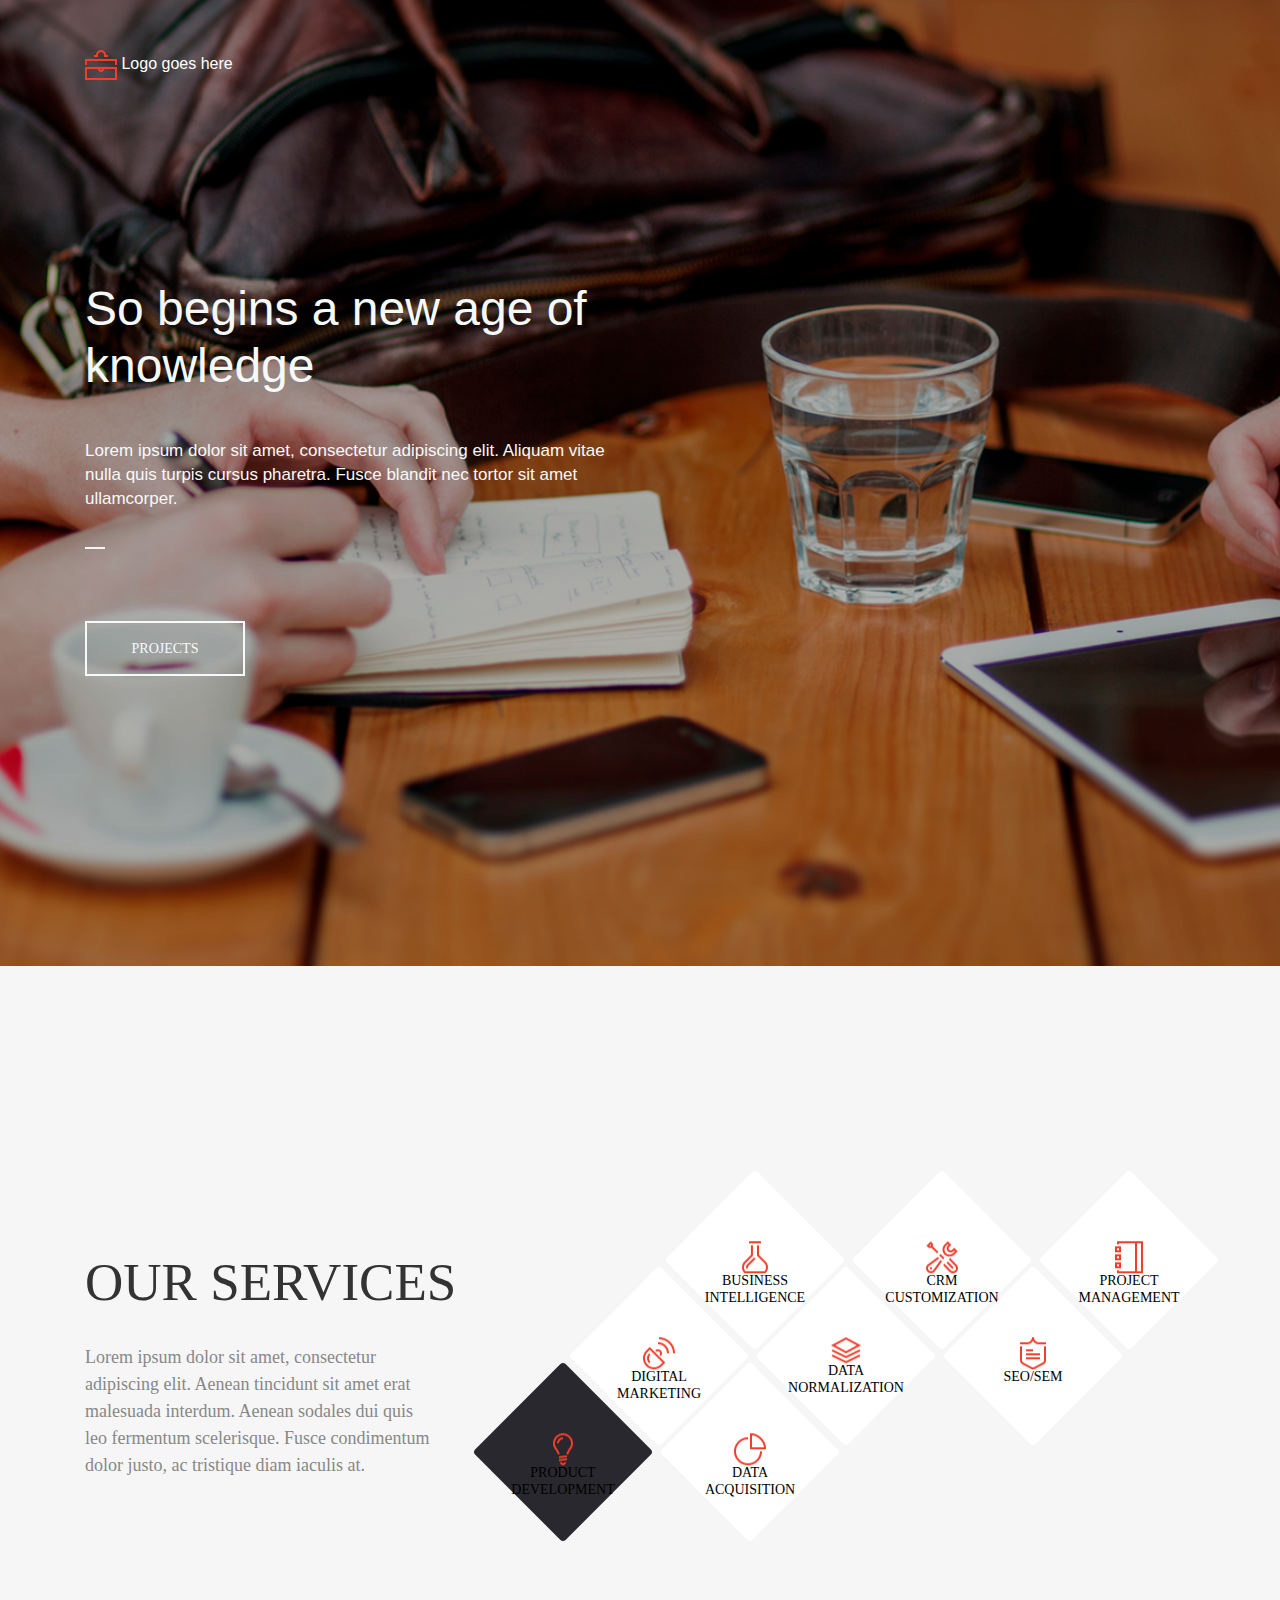
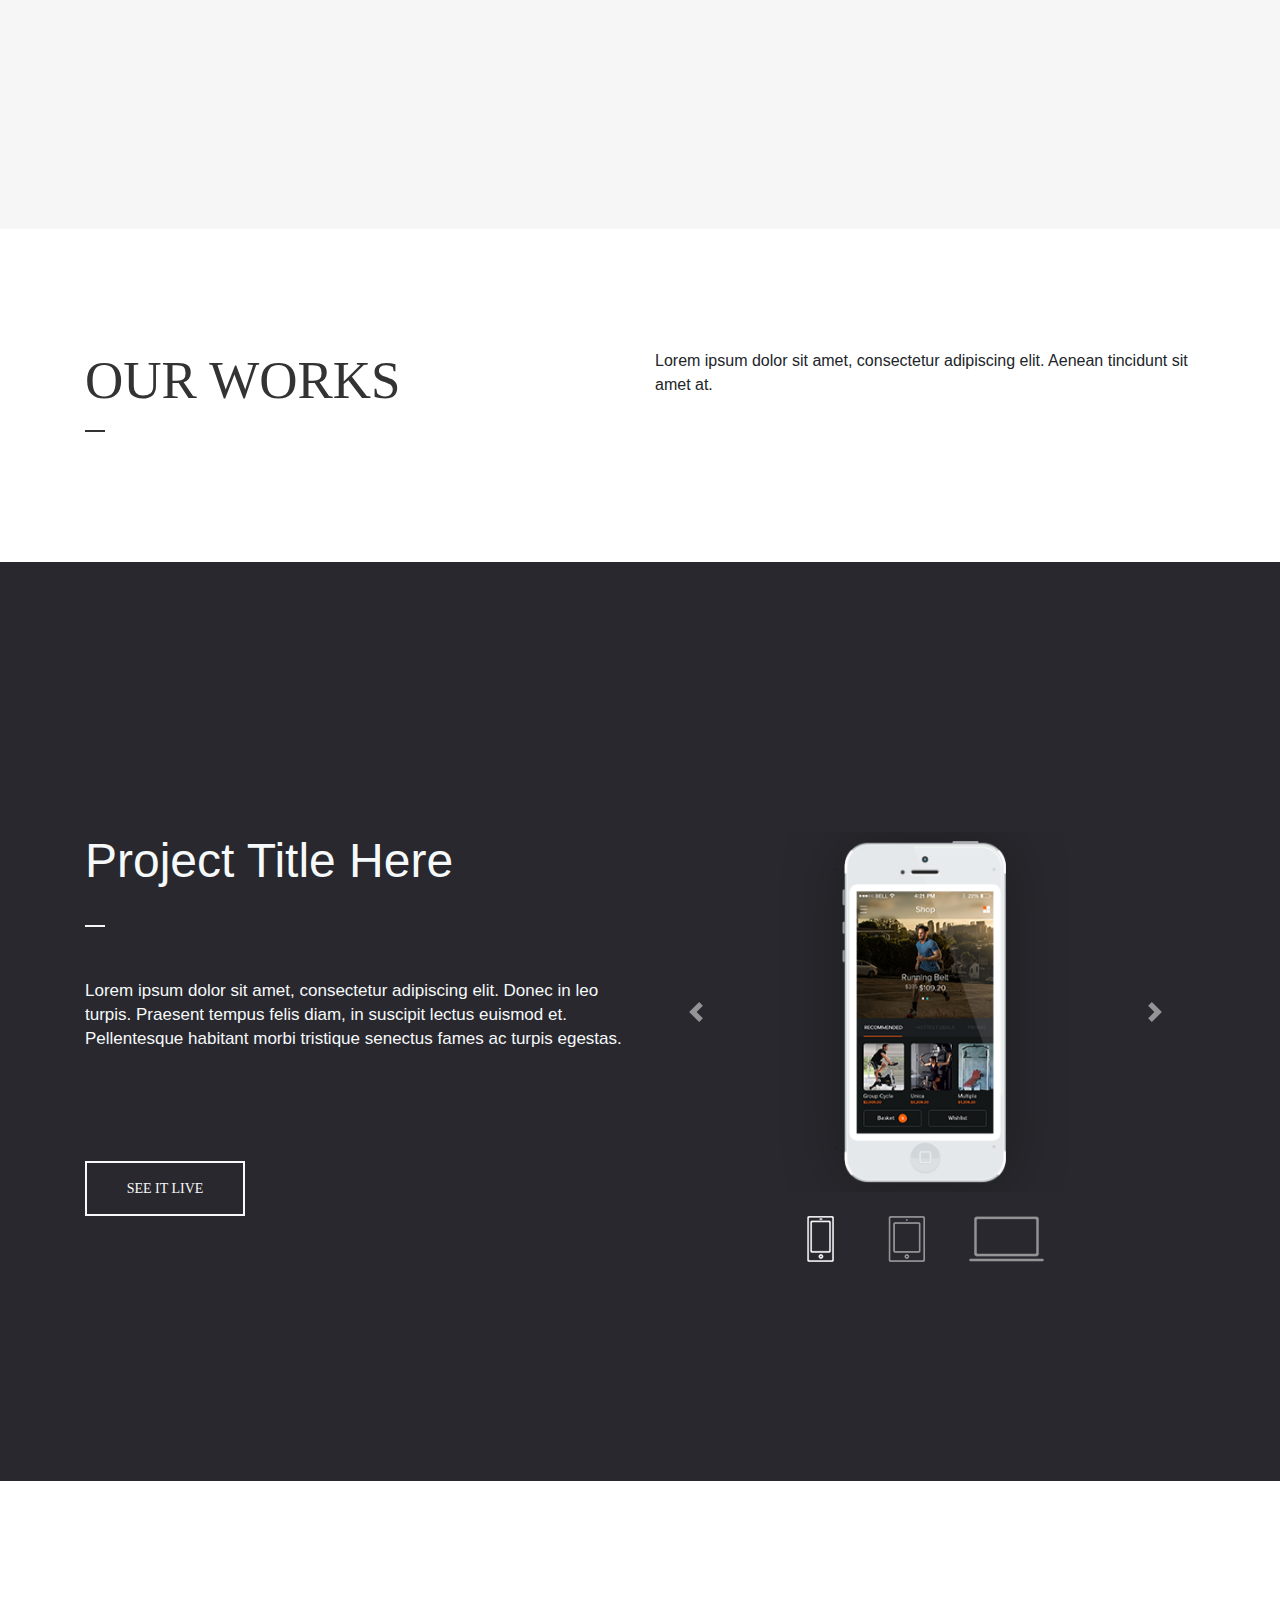
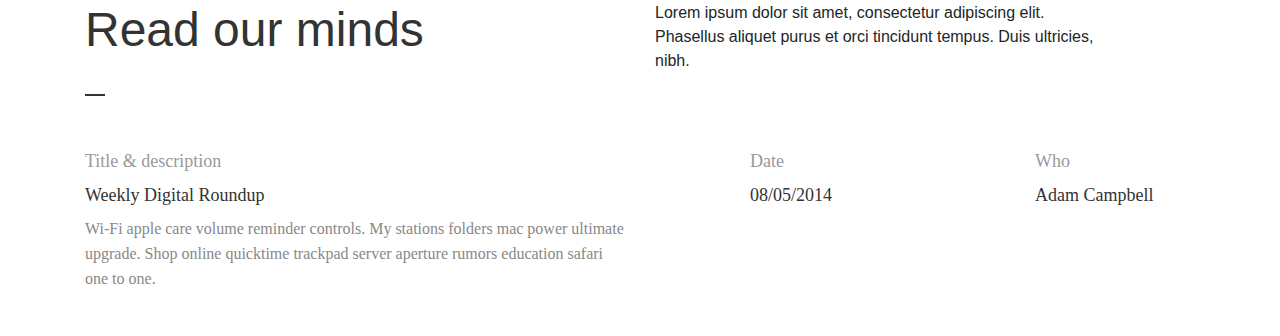
==== level3/index.html @ ec34eeac "Add files via upload" ====
<!DOCTYPE html>
<html lang="en">

<head>
    <meta charset="UTF-8">
    <meta name="viewport" content="width=device-width, initial-scale=1.0">
    <title>Document</title>
    <link rel="stylesheet" href="https://stackpath.bootstrapcdn.com/bootstrap/4.4.1/css/bootstrap.min.css" integrity="sha384-Vkoo8x4CGsO3+Hhxv8T/Q5PaXtkKtu6ug5TOeNV6gBiFeWPGFN9MuhOf23Q9Ifjh" crossorigin="anonymous">
    <link rel="stylesheet" href="./css/styles.css">
</head>

<body>
    <div class="main_container">
        <section class="top_section">
            <div class="container">
                <div class="row">
                    <div class="col-2">
                        <div class="logo">
                            <img src="./img/logo.png" alt="Logo">
                            <span>Logo goes here</span>
                        </div>
                    </div>
                </div>
                <div class="row">
                    <div class="col-6">
                        <div class="title_block">
                            <h2> So begins a new age of knowledge</h2>
                            <p>Lorem ipsum dolor sit amet, consectetur adipiscing elit. Aliquam vitae nulla quis turpis cursus pharetra. Fusce blandit nec tortor sit amet ullamcorper.</p>
                        </div>
                    </div>
                </div>
                <div class="row">
                    <div class="col-2">
                        <div>
                            <button type="button" class="btn btn-outline-light custom_btn">Projects</button>
                        </div>
                    </div>
                </div>
            </div>
        </section>
        <section class="services_section">
            <div class="container">
                <div class="row">
                    <div class="col-5">
                        <div class="title_block">
                            <h2>Our services</h2>
                        </div>
                    </div>
                </div>
                <div class="row">
                    <div class="col-4">
                        <div class="tab-content tab_text" id="v-pills-tabContent">
                            <div class="tab-pane fade show active" id="v-pills-development" role="tabpanel" aria-labelledby="v-pills-development-tab">
                                <p>
                                    Lorem ipsum dolor sit amet, consectetur adipiscing elit. Aenean tincidunt sit amet erat malesuada interdum. Aenean sodales dui quis leo fermentum scelerisque. Fusce condimentum dolor justo, ac tristique diam iaculis at.
                                </p>
                            </div>
                            <div class="tab-pane fade" id="v-pills-marketing" role="tabpanel" aria-labelledby="v-pills-marketing-tab">
                                <p>
                                    Lorem ipsum dolor sit amet, consectetur adipiscing elit. Aenean tincidunt sit amet erat malesuada interdum. Aenean sodales dui quis leo fermentum scelerisque. Fusce condimentum dolor justo, ac tristique diam iaculis at.
                                </p>
                            </div>
                            <div class="tab-pane fade" id="v-pills-bi" role="tabpanel" aria-labelledby="v-pills-bi-tab">
                                <p>
                                    Lorem ipsum dolor sit amet, consectetur adipiscing elit. Aenean tincidunt sit amet erat malesuada interdum. Aenean sodales dui quis leo fermentum scelerisque. Fusce condimentum dolor justo, ac tristique diam iaculis at.
                                </p>
                            </div>
                            <div class="tab-pane fade show" id="v-pills-acquisition" role="tabpanel" aria-labelledby="v-pills-acquisition-tab">
                                <p>
                                    Lorem ipsum dolor sit amet, consectetur adipiscing elit. Aenean tincidunt sit amet erat malesuada interdum. Aenean sodales dui quis leo fermentum scelerisque. Fusce condimentum dolor justo, ac tristique diam iaculis at.
                                </p>
                            </div>
                            <div class="tab-pane fade show" id="v-pills-normalization" role="tabpanel" aria-labelledby="v-pills-normalization-tab">
                                <p>
                                    Lorem ipsum dolor sit amet, consectetur adipiscing elit. Aenean tincidunt sit amet erat malesuada interdum. Aenean sodales dui quis leo fermentum scelerisque. Fusce condimentum dolor justo, ac tristique diam iaculis at.
                                </p>
                            </div>
                            <div class="tab-pane fade show" id="v-pills-crm" role="tabpanel" aria-labelledby="v-pills-crm-tab">
                                <p>
                                    Lorem ipsum dolor sit amet, consectetur adipiscing elit. Aenean tincidunt sit amet erat malesuada interdum. Aenean sodales dui quis leo fermentum scelerisque. Fusce condimentum dolor justo, ac tristique diam iaculis at.
                                </p>
                            </div>
                            <div class="tab-pane fade show" id="v-pills-seo" role="tabpanel" aria-labelledby="v-pills-seo-tab">
                                <p>
                                    Lorem ipsum dolor sit amet, consectetur adipiscing elit. Aenean tincidunt sit amet erat malesuada interdum. Aenean sodales dui quis leo fermentum scelerisque. Fusce condimentum dolor justo, ac tristique diam iaculis at.
                                </p>
                            </div>
                            <div class="tab-pane fade show" id="v-pills-pm" role="tabpanel" aria-labelledby="v-pills-pm-tab">
                                <p>
                                    Lorem ipsum dolor sit amet, consectetur adipiscing elit. Aenean tincidunt sit amet erat malesuada interdum. Aenean sodales dui quis leo fermentum scelerisque. Fusce condimentum dolor justo, ac tristique diam iaculis at.
                                </p>
                            </div>
                        </div>
                    </div>
                </div>
            </div>
            <div class="dev_block">
                <div class="nav nav-pills" id="v-pills-tab" role="tablist" aria-orientation="horizontal">
                    <a class="nav-link service" id="v-pills-bi-tab" data-toggle="pill" href="#v-pills-bi" role="tab" aria-controls="v-pills-bi" aria-selected="false">
                        <div class="service_content">
                            <img src="./img/bi.png" alt="BI">
                            <h3>Business Intelligence</h3>
                        </div>
                    </a>
                    <a class="nav-link service" id="v-pills-crm-tab" data-toggle="pill" href="#v-pills-crm" role="tab" aria-controls="v-pills-crm" aria-selected="false">
                        <div class="service_content">
                            <img src="./img/crm.png" alt="CRM">
                            <h3>CRM Customization</h3>
                        </div>
                    </a>
                    <a class="nav-link service" id="v-pills-pm-tab" data-toggle="pill" href="#v-pills-pm" role="tab" aria-controls="v-pills-pm" aria-selected="false">
                        <div class="service_content">
                            <img src="./img/pm.png" alt="PM">
                            <h3>Project Management</h3>
                        </div>
                    </a>
                    <a class="nav-link service second_group" id="v-pills-marketing-tab" data-toggle="pill" href="#v-pills-marketing" role="tab" aria-controls="v-pills-marketing" aria-selected="false">
                        <div class="service_content">
                            <img src="./img/dm.png" alt="DM">
                            <h3>Digital Marketing</h3>
                        </div>
                    </a>
                    <a class="nav-link service second_group" id="v-pills-normalization-tab" data-toggle="pill" href="#v-pills-normalization" role="tab" aria-controls="v-pills-normalization" aria-selected="false">
                        <div class="service_content">
                            <img src="./img/dn.png" alt="DN">
                            <h3>Data Normalization</h3>
                        </div>
                    </a>
                    <a class="nav-link service second_group" id="v-pills-seo-tab" data-toggle="pill" href="#v-pills-seo" role="tab" aria-controls="v-pills-seo" aria-selected="false">
                        <div class="service_content">
                            <img src="./img/seo.png" alt="SEO">
                            <h3>SEO/SEM</h3>
                        </div>
                    </a>
                    <a class="nav-link service third_group active" id="v-pills-development-tab" data-toggle="pill" href="#v-pills-development" role="tab" aria-controls="v-pills-development" aria-selected="true">
                        <div class="service_content">
                            <img src="./img/pd.png" alt="PD">
                            <h3>Product Development</h3>
                        </div>
                    </a>
                    <a class="nav-link service third_group" id="v-pills-acquisition-tab" data-toggle="pill" href="#v-pills-acquisition" role="tab" aria-controls="v-pills-acquisition" aria-selected="false">
                        <div class="service_content">
                            <img src="./img/da.png" alt="DA">
                            <h3>Data Acquisition</h3>
                        </div>
                    </a>
                </div>
            </div>
        </section>
        <section class="works_section">
            <div class="container">
                <div class="row">
                    <div class="col-6">
                        <div class="title_block">
                            <h2>Our works</h2>
                        </div>
                    </div>
                    <div class="col-6">
                        <p>Lorem ipsum dolor sit amet, consectetur adipiscing elit. Aenean tincidunt sit amet at.</p>
                    </div>
                </div>
            </div>
        </section>
        <section class="project_desc_section">
            <div class="container">
                <div class="row">
                    <div class="col-6">
                        <div class="row">
                            <div class="col-12">

                                <div class="title_block">
                                    <h2>Project Title Here</h2>
                                    <p>Lorem ipsum dolor sit amet, consectetur adipiscing elit. Donec in leo turpis. Praesent tempus felis diam, in suscipit lectus euismod et. Pellentesque habitant morbi tristique senectus fames ac turpis egestas.</p>
                                </div>

                            </div>
                        </div>
                        <div class="row">
                            <div class="col-4">
                                <div>
                                    <button type="button" class="btn btn-outline-light custom_btn">See it live</button>
                                </div>
                            </div>
                        </div>
                    </div>
                    <div class="col-6">
                        <div id="carouselExampleIndicators" class="carousel slide" data-ride="carousel" data-interval="false">
                            <ol class="carousel-indicators">
                                <li data-target="#carouselExampleIndicators" data-slide-to="0" class="mob_icon active"></li>
                                <li data-target="#carouselExampleIndicators" data-slide-to="1" class="tab_icon"></li>
                                <li data-target="#carouselExampleIndicators" data-slide-to="2" class="mac_icon"></li>
                            </ol>
                            <div class="carousel-inner">
                                <div class="carousel-item active">
                                    <img class="d-block w-100" src="./img/iphone.png" alt="iPhone">
                                </div>
                                <div class="carousel-item">
                                    <img class="d-block w-100" src="./img/ipad.png" alt="iPad">
                                </div>
                                <div class="carousel-item">
                                    <img class="d-block w-100" src="./img/imac.png" alt="iMac">
                                </div>
                            </div>
                            <a class="carousel-control-prev" href="#carouselExampleIndicators" role="button" data-slide="prev">
                                <span class="carousel-control-prev-icon" aria-hidden="true"></span>
                                <span class="sr-only">Previous</span>
                            </a>
                            <a class="carousel-control-next" href="#carouselExampleIndicators" role="button" data-slide="next">
                                <span class="carousel-control-next-icon" aria-hidden="true"></span>
                                <span class="sr-only">Next</span>
                            </a>
                        </div>
                    </div>
                </div>
            </div>
        </section>
        <section class="minds_section">
            <div class="container">
                <div class="row">
                    <div class="col-6">
                        <div class="title_block">
                            <h2>Read our minds</h2>
                        </div>
                    </div>
                    <div class="col-5">
                        <p>Lorem ipsum dolor sit amet, consectetur adipiscing elit. Phasellus aliquet purus et orci tincidunt tempus. Duis ultricies, nibh.</p>
                    </div>
                </div>
                <div class="row table_head">
                    <div class="col-md-3">
                        <h3>Title & description</h3>
                    </div>
                    <div class="offset-md-4 col-md-1">
                        <h3>Date</h3>
                    </div>
                    <div class="offset-md-2 col-md-2">
                        <h3>Who</h3>
                    </div>
                </div>
                <div class="table_data">
                    <div class="row">
                        <div class="col-md-6">
                            <h3>Weekly Digital Roundup</h3>
                            <p>Wi-Fi apple care volume reminder controls. My stations folders mac power ultimate upgrade. Shop online quicktime trackpad server aperture rumors education safari one to one.</p>
                        </div>
                        <div class="offset-md-1 col-md-1">
                            <h3>08/05/2014</h3>
                        </div>
                        <div class="offset-md-2 col-md-2">
                            <h3>Adam Campbell</h3>
                        </div>
                    </div>
                </div>
            </div>
        </section>
    </div>

    <script src="https://code.jquery.com/jquery-3.4.1.slim.min.js " integrity="sha384-J6qa4849blE2+poT4WnyKhv5vZF5SrPo0iEjwBvKU7imGFAV0wwj1yYfoRSJoZ+n " crossorigin="anonymous ">
    </script>
    <script src="https://cdn.jsdelivr.net/npm/popper.js@1.16.0/dist/umd/popper.min.js " integrity="sha384-Q6E9RHvbIyZFJoft+2mJbHaEWldlvI9IOYy5n3zV9zzTtmI3UksdQRVvoxMfooAo " crossorigin="anonymous ">
    </script>
    <script src="https://stackpath.bootstrapcdn.com/bootstrap/4.4.1/js/bootstrap.min.js " integrity="sha384-wfSDF2E50Y2D1uUdj0O3uMBJnjuUD4Ih7YwaYd1iqfktj0Uod8GCExl3Og8ifwB6 " crossorigin="anonymous ">
    </script>
</body>

</html>
---- level3/css/styles.css ----
body {
  margin: 0;
}
p {
  margin: 0;
}
.main_container {
  max-width: 1920px;
  margin: 0 auto;
}
.top_section {
  padding-top: 50px;
  padding-bottom: 290px;
  background: url(../img/banner.png) center;
  background-size: cover;
  background-repeat: no-repeat;
}
.top_section p::after {
  content: '';
  display: block;
  height: 2px;
  width: 20px;
  background-color: #f6f6f6;
  position: absolute;
  bottom: -38px;
}
h2 {
  font-size: 48px;
  font-family: GothamRounded, sans-serif;
  color: #f6f9fa;
  line-height: 1.188;
}
.custom_btn {
  width: 100%;
  min-height: 55px;
  border-radius: 0;
  border-width: 2px;
  font-size: 14px;
  font-family: 'ProximaNova SemiBold';
  text-transform: uppercase;
}
.logo {
  color: #fff;
  margin-bottom: 200px;
}
.title_block h2 {
  margin-bottom: 45px;
}
.title_block p {
  font-size: 17px;
  font-family: Proxima Nova, sans-serif;
  color: #f6f9fa;
  line-height: 1.412;
  margin-bottom: 110px;
  position: relative;
}
.services_section {
  padding-top: 285px;
  padding-bottom: 350px;
  background-color: #f6f6f6;
  position: relative;
}
.services_section h2 {
  font-family: 'OpenSans Bold';
  font-size: 53px;
  color: #333333;
  margin-bottom: 30px;
  text-transform: uppercase;
}
.tab_text {
  font-family: 'ProximaNova Regular';
  font-size: 18px;
  color: #888888;
}
.dev_block {
  position: absolute;
  max-width: 46%;
  top: 230px;
  right: 0%;
}
.dev_block .nav-link.service {
  color: #000;
  background-color: #fff;
  height: 10vw;
  width: 10vw;
  margin-right: 10%;
  transform: rotate(45deg);
  position: relative;
}
.dev_block .nav-link.service.active {
  background-color: #28282e;
}
.dev_block .nav-link.service:hover {
  box-shadow: inset 0 0 10px gainsboro;
}
.dev_block .nav-link.service .service_content {
  transform: rotate(-45deg);
  display: flex;
  flex-direction: column;
  align-items: center;
  position: absolute;
  height: 100%;
  width: 100%;
  top: 25%;
  left: 25%;
}
.dev_block .nav-link.service .service_content h3 {
  font-family: 'ProximaNova SemiBold';
  font-size: 14px;
  text-transform: uppercase;
  text-align: center;
}
.dev_block .nav-link.service.second_group {
  transform: translate(-75%, -25%) rotate(45deg);
}
.dev_block .nav-link.service.third_group {
  transform: translate(-150%, -50%) rotate(45deg);
}
.works_section {
  padding-top: 120px;
  padding-bottom: 120px;
}
.works_section .title_block h2 {
  color: #333333;
  font-family: 'OpenSans Bold';
  font-size: 53px;
  margin-bottom: 30px;
  text-transform: uppercase;
}
.works_section .title_block h2::after {
  content: '';
  display: block;
  height: 2px;
  width: 20px;
  background-color: #333333;
  position: absolute;
  bottom: 10px;
}
.project_desc_section {
  padding-top: 270px;
  padding-bottom: 265px;
  background-color: #28282e;
  position: relative;
}
.project_desc_section h2 {
  position: relative;
  margin-bottom: 90px;
}
.project_desc_section h2::after {
  content: '';
  display: block;
  height: 2px;
  width: 20px;
  background-color: #f6f6f6;
  position: absolute;
  bottom: -38px;
}
.project_desc_section .carousel-indicators {
  bottom: -100px;
}
.project_desc_section .carousel-indicators li {
  background-color: transparent;
  background-repeat: no-repeat;
  height: 50px;
  width: 75px;
}
.project_desc_section .carousel-indicators .mob_icon {
  background-image: url(../img/mob_icon.png);
}
.project_desc_section .carousel-indicators .tab_icon {
  background-image: url(../img/tab_icon.png);
}
.project_desc_section .carousel-indicators .mac_icon {
  background-image: url(../img/mac_icon.png);
}
.minds_section {
  padding-top: 120px;
  padding-bottom: 45px;
}
.minds_section h2 {
  color: #333333;
  position: relative;
  margin-bottom: 90px;
}
.minds_section h2::after {
  content: '';
  display: block;
  height: 2px;
  width: 20px;
  background-color: #333333;
  position: absolute;
  bottom: -38px;
}
.minds_section .table_head h3 {
  font-size: 18px;
  line-height: 26px;
  color: #999999;
  font-family: "Proxima Nova";
  font-weight: 300;
}
.minds_section .table_data h3 {
  font-size: 18px;
  line-height: 26px;
  color: #333333;
  font-family: "Proxima Nova";
  font-weight: 300;
}
.minds_section .table_data p {
  font-size: 16px;
  line-height: 25px;
  color: #888888;
  font-family: "Proxima Nova";
}
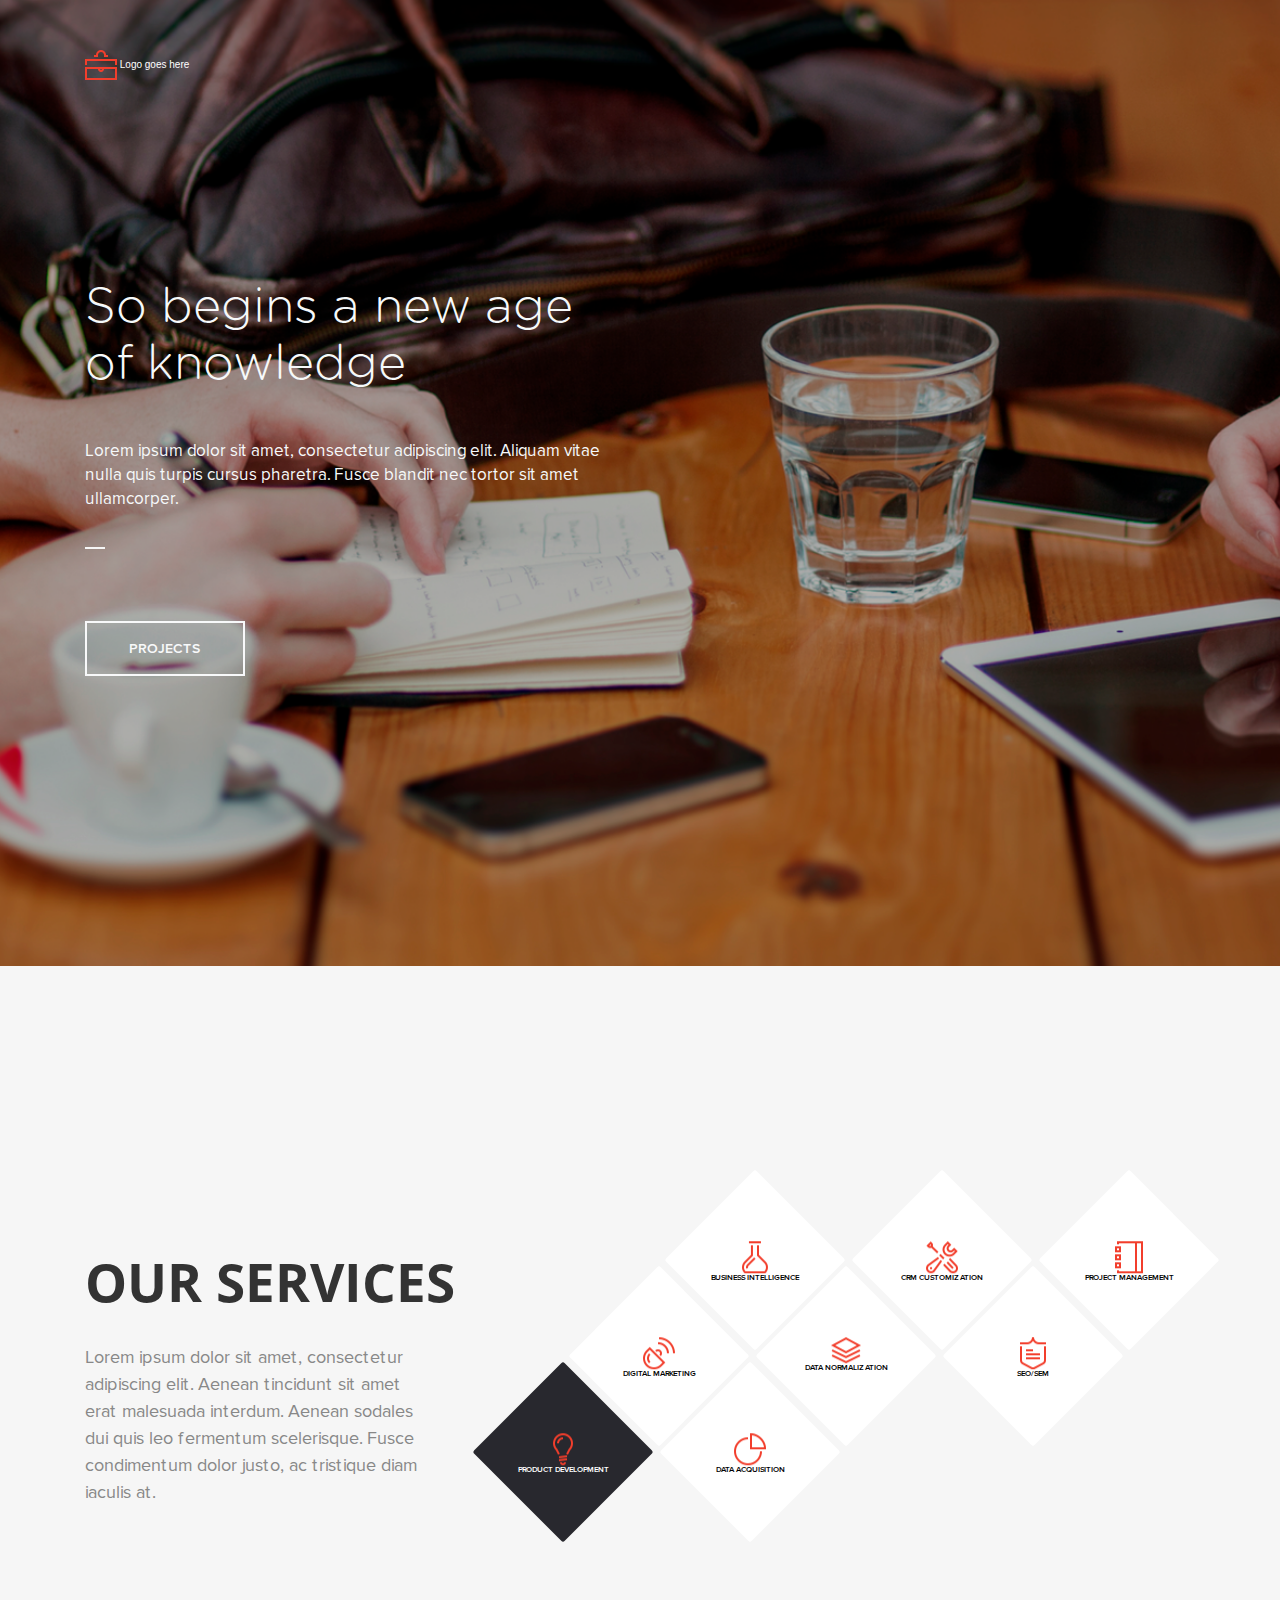
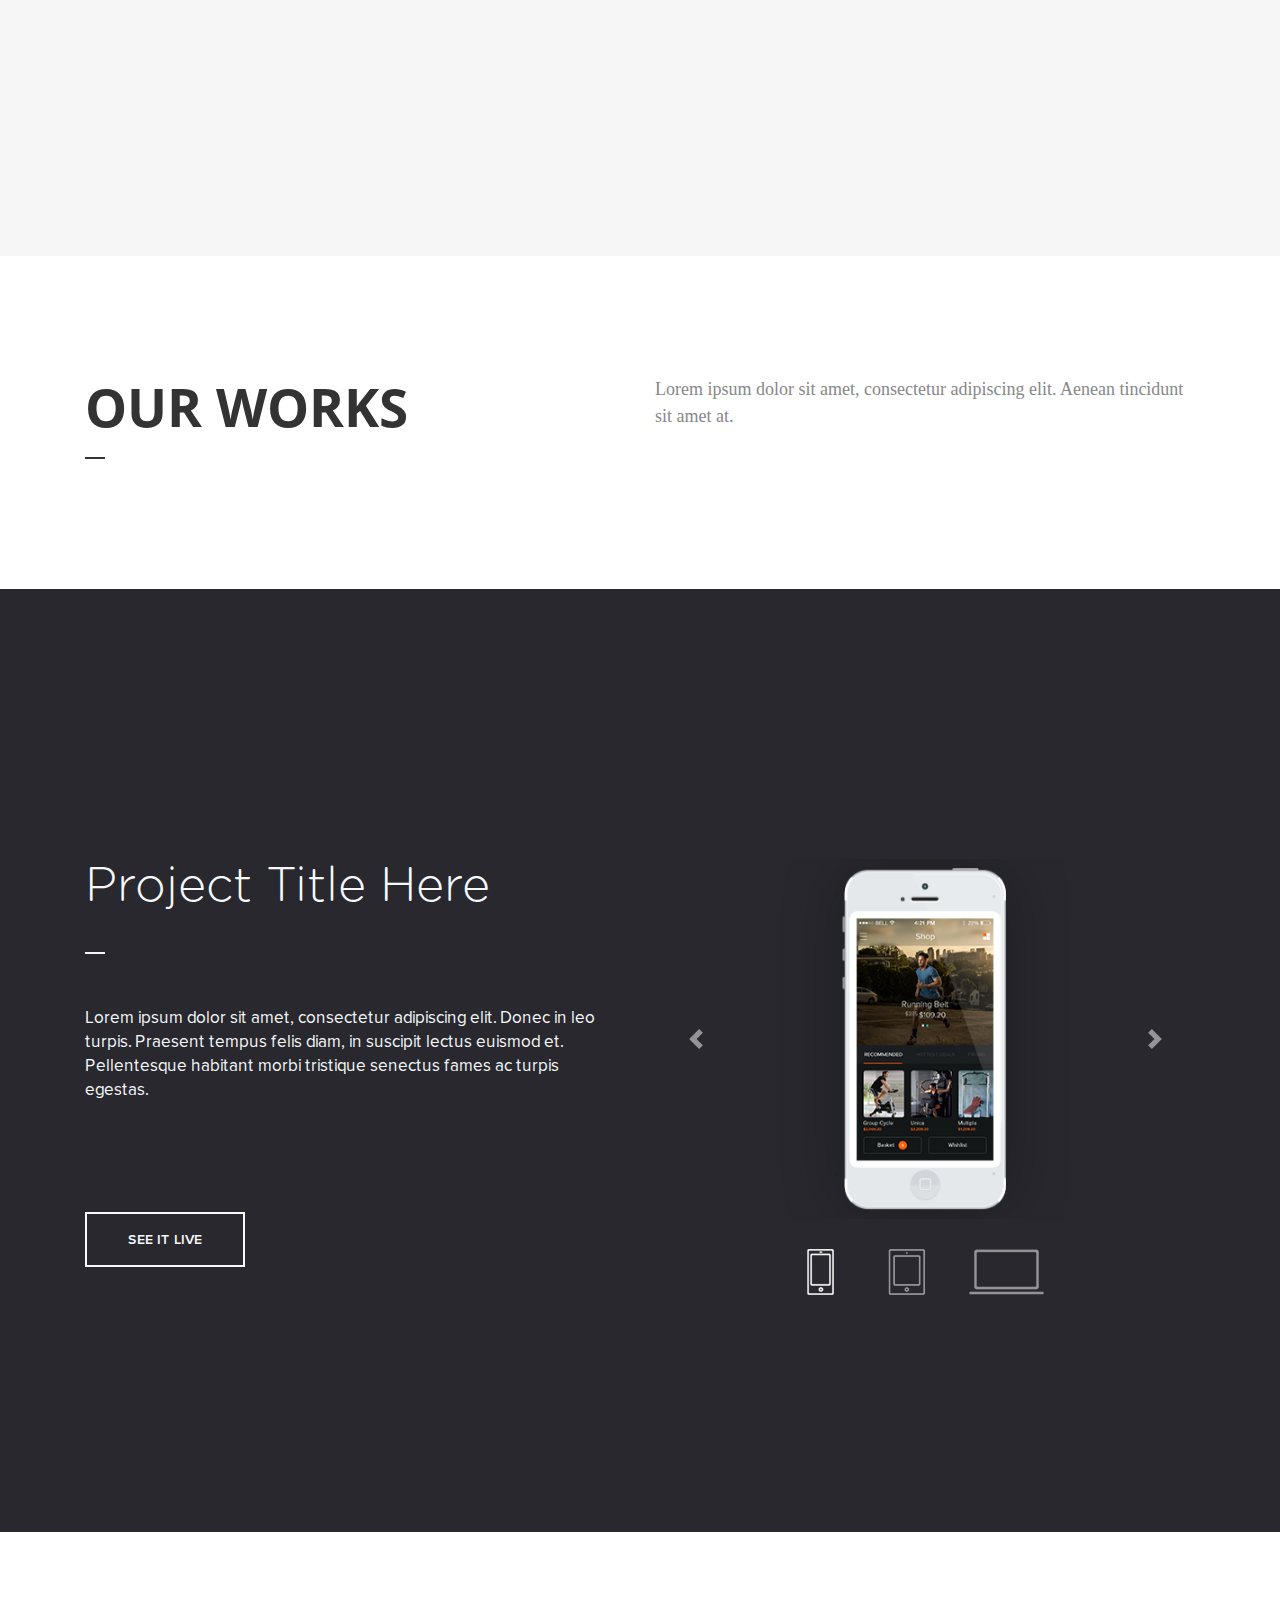
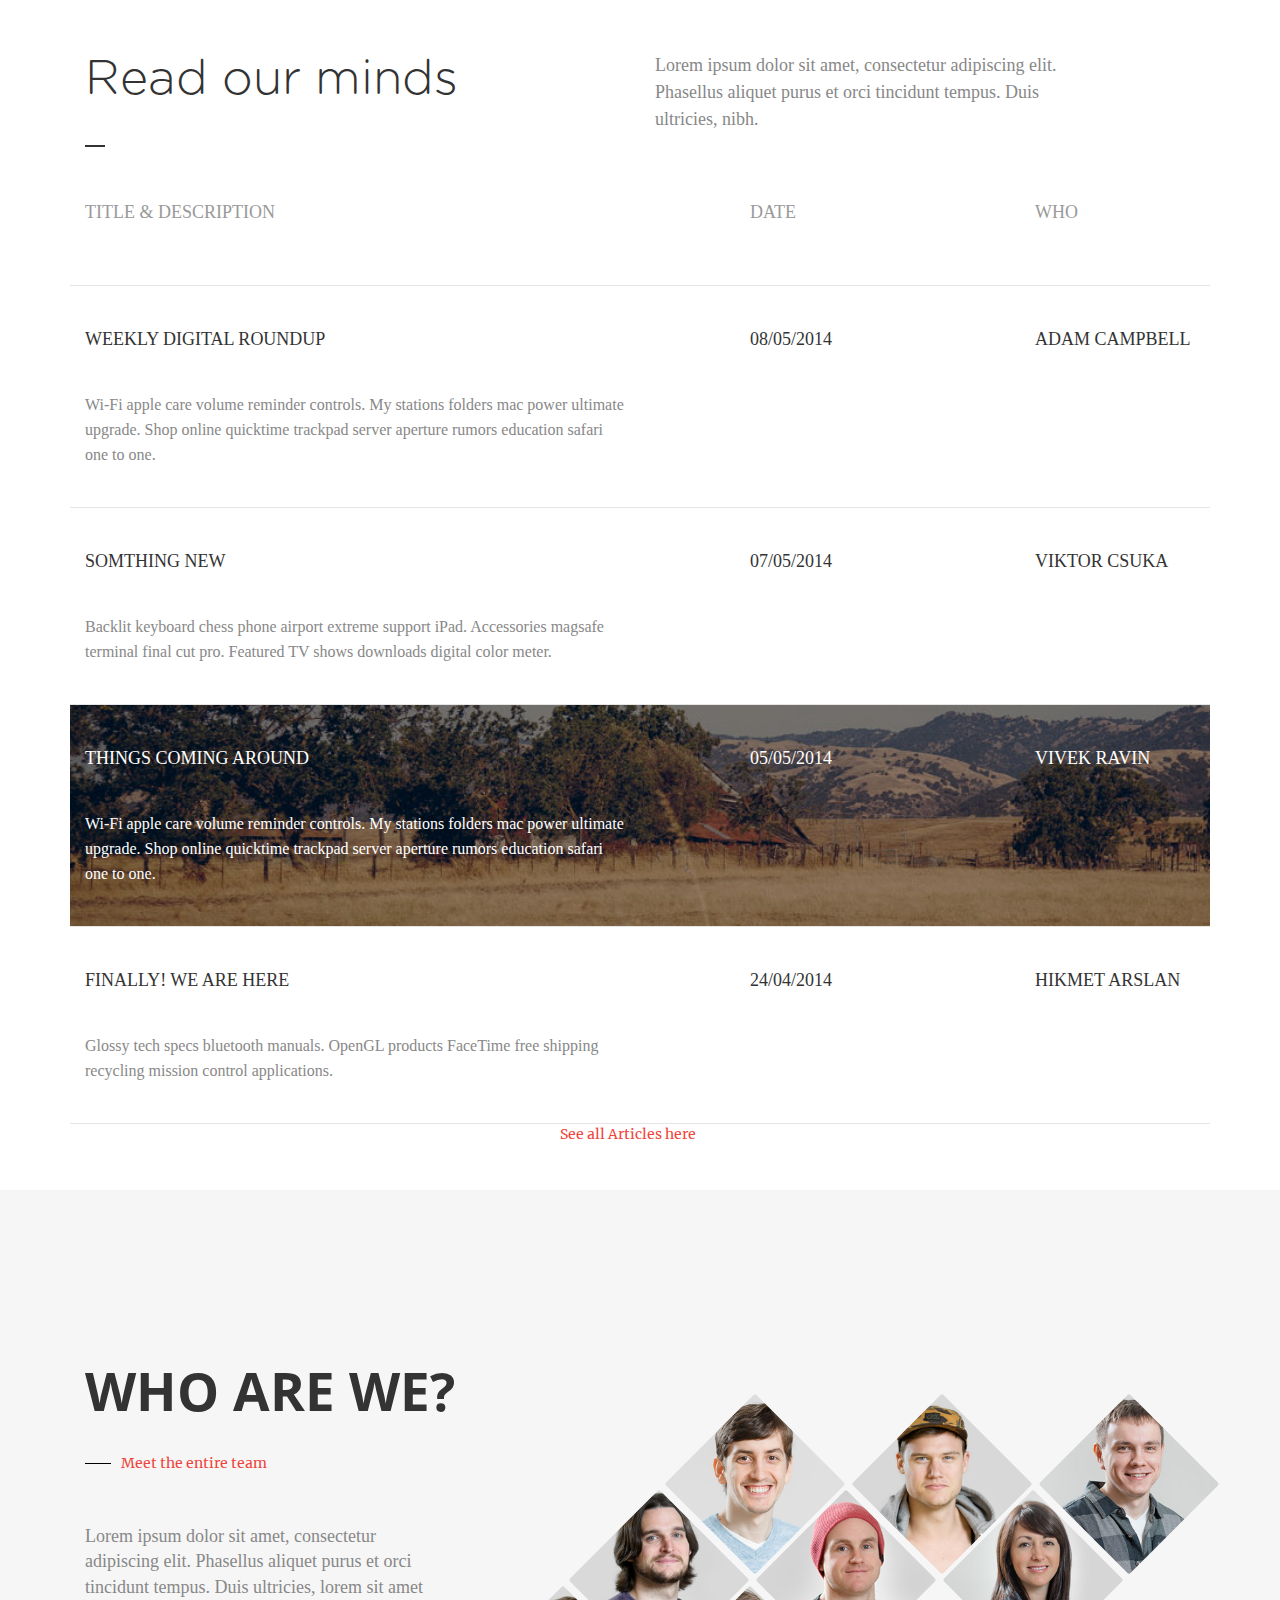
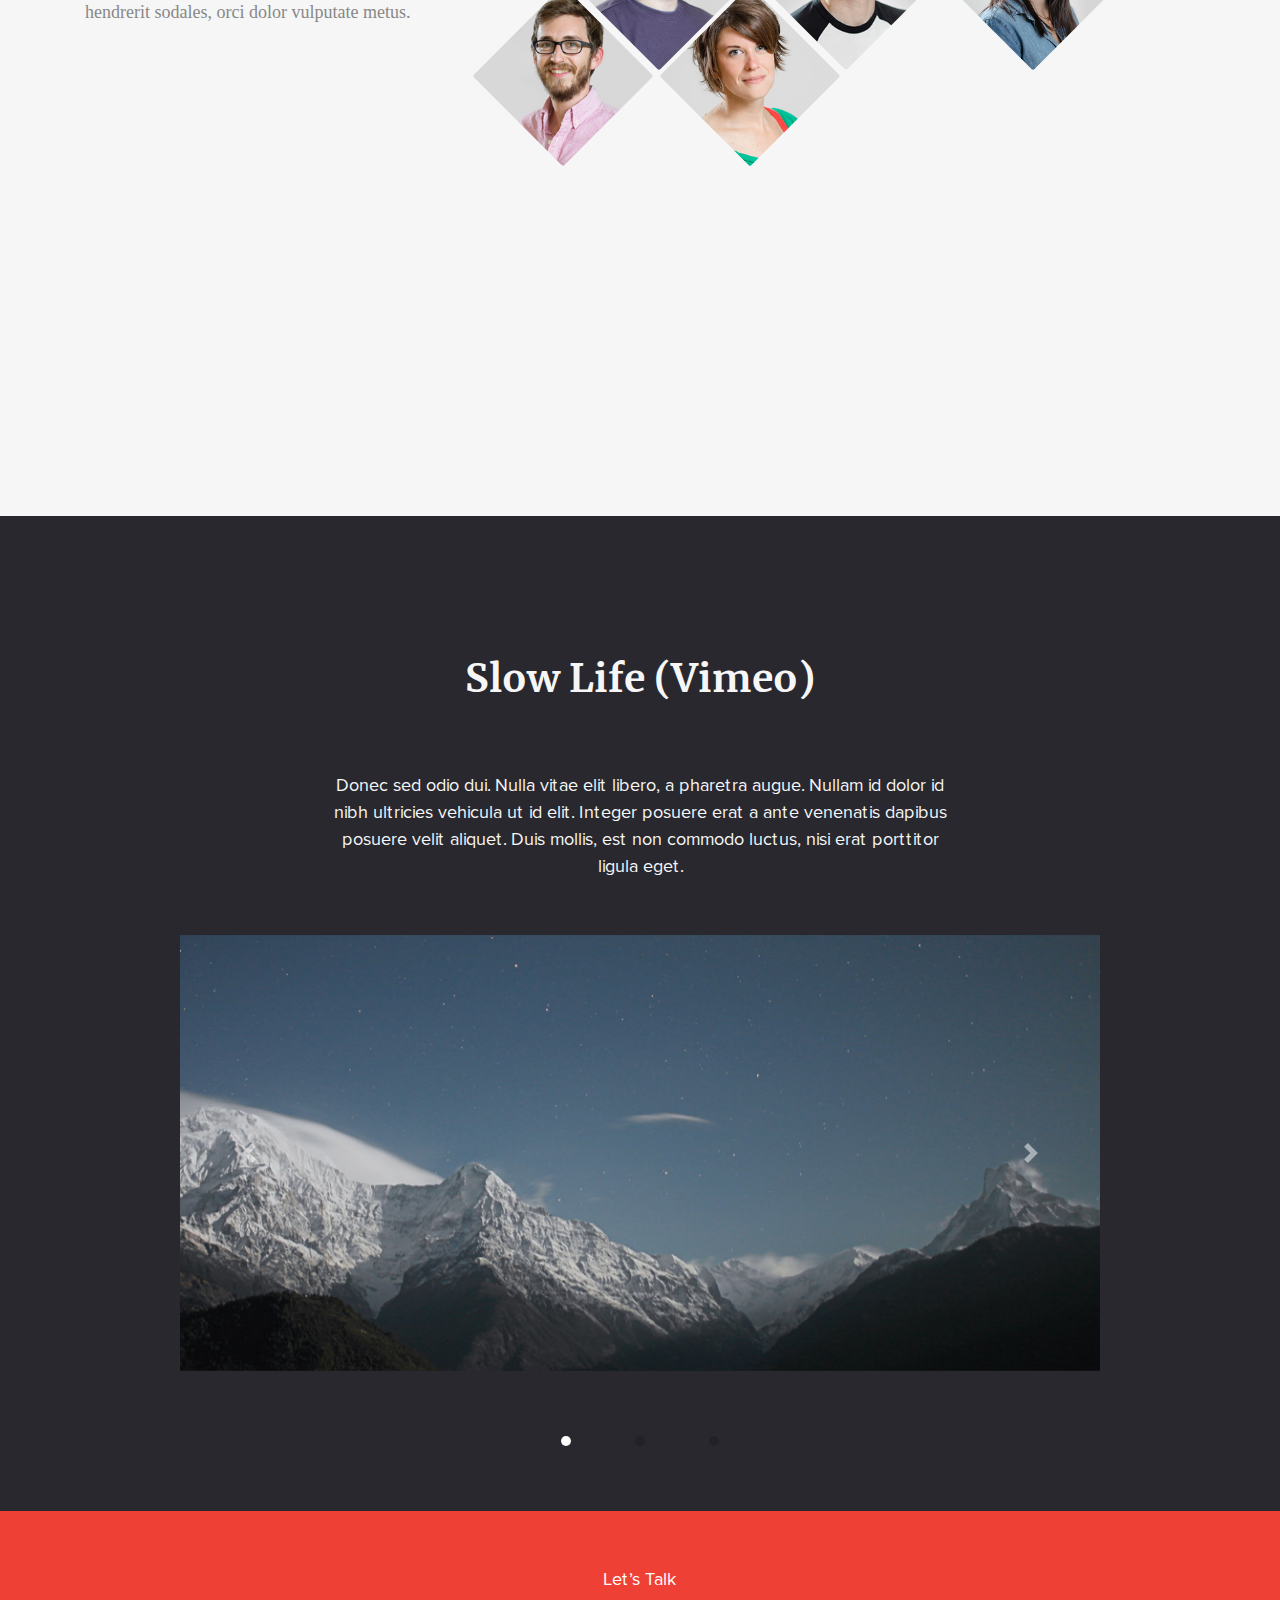
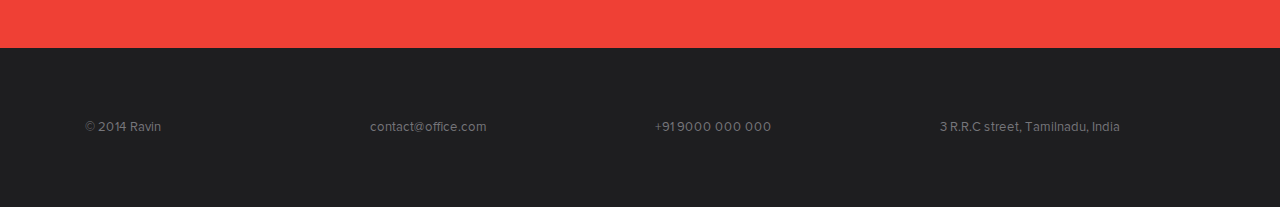
==== commit 880f9653: "Add files via upload" ====
--- a/level3/index.html
+++ b/level3/index.html
@@ -5,7 +5,8 @@
     <meta charset="UTF-8">
     <meta name="viewport" content="width=device-width, initial-scale=1.0">
     <title>Document</title>
-    <link rel="stylesheet" href="https://stackpath.bootstrapcdn.com/bootstrap/4.4.1/css/bootstrap.min.css" integrity="sha384-Vkoo8x4CGsO3+Hhxv8T/Q5PaXtkKtu6ug5TOeNV6gBiFeWPGFN9MuhOf23Q9Ifjh" crossorigin="anonymous">
+    <link rel="stylesheet" href="https://stackpath.bootstrapcdn.com/bootstrap/4.4.1/css/bootstrap.min.css"
+        integrity="sha384-Vkoo8x4CGsO3+Hhxv8T/Q5PaXtkKtu6ug5TOeNV6gBiFeWPGFN9MuhOf23Q9Ifjh" crossorigin="anonymous">
     <link rel="stylesheet" href="./css/styles.css">
 </head>
 
@@ -14,7 +15,7 @@
         <section class="top_section">
             <div class="container">
                 <div class="row">
-                    <div class="col-2">
+                    <div class="col-lg-2">
                         <div class="logo">
                             <img src="./img/logo.png" alt="Logo">
                             <span>Logo goes here</span>
@@ -22,15 +23,16 @@
                     </div>
                 </div>
                 <div class="row">
-                    <div class="col-6">
+                    <div class="col-lg-6">
                         <div class="title_block">
                             <h2> So begins a new age of knowledge</h2>
-                            <p>Lorem ipsum dolor sit amet, consectetur adipiscing elit. Aliquam vitae nulla quis turpis cursus pharetra. Fusce blandit nec tortor sit amet ullamcorper.</p>
-                        </div>
-                    </div>
-                </div>
-                <div class="row">
-                    <div class="col-2">
+                            <p>Lorem ipsum dolor sit amet, consectetur adipiscing elit. Aliquam vitae nulla quis turpis
+                                cursus pharetra. Fusce blandit nec tortor sit amet ullamcorper.</p>
+                        </div>
+                    </div>
+                </div>
+                <div class="row">
+                    <div class="col-lg-2 col-6">
                         <div>
                             <button type="button" class="btn btn-outline-light custom_btn">Projects</button>
                         </div>
@@ -41,53 +43,76 @@
         <section class="services_section">
             <div class="container">
                 <div class="row">
-                    <div class="col-5">
+                    <div class="col-lg-5">
                         <div class="title_block">
                             <h2>Our services</h2>
                         </div>
                     </div>
                 </div>
                 <div class="row">
-                    <div class="col-4">
+                    <div class="col-lg-4">
                         <div class="tab-content tab_text" id="v-pills-tabContent">
-                            <div class="tab-pane fade show active" id="v-pills-development" role="tabpanel" aria-labelledby="v-pills-development-tab">
-                                <p>
-                                    Lorem ipsum dolor sit amet, consectetur adipiscing elit. Aenean tincidunt sit amet erat malesuada interdum. Aenean sodales dui quis leo fermentum scelerisque. Fusce condimentum dolor justo, ac tristique diam iaculis at.
-                                </p>
-                            </div>
-                            <div class="tab-pane fade" id="v-pills-marketing" role="tabpanel" aria-labelledby="v-pills-marketing-tab">
-                                <p>
-                                    Lorem ipsum dolor sit amet, consectetur adipiscing elit. Aenean tincidunt sit amet erat malesuada interdum. Aenean sodales dui quis leo fermentum scelerisque. Fusce condimentum dolor justo, ac tristique diam iaculis at.
+                            <div class="tab-pane fade show active" id="v-pills-development" role="tabpanel"
+                                aria-labelledby="v-pills-development-tab">
+                                <p>
+                                    Lorem ipsum dolor sit amet, consectetur adipiscing elit. Aenean tincidunt sit amet
+                                    erat malesuada interdum. Aenean sodales dui quis leo fermentum scelerisque. Fusce
+                                    condimentum dolor justo, ac tristique diam iaculis at.
+                                </p>
+                            </div>
+                            <div class="tab-pane fade" id="v-pills-marketing" role="tabpanel"
+                                aria-labelledby="v-pills-marketing-tab">
+                                <p>
+                                    Lorem ipsum dolor sit amet, consectetur adipiscing elit. Aenean tincidunt sit amet
+                                    erat malesuada interdum. Aenean sodales dui quis leo fermentum scelerisque. Fusce
+                                    condimentum dolor justo, ac tristique diam iaculis at.
                                 </p>
                             </div>
                             <div class="tab-pane fade" id="v-pills-bi" role="tabpanel" aria-labelledby="v-pills-bi-tab">
                                 <p>
-                                    Lorem ipsum dolor sit amet, consectetur adipiscing elit. Aenean tincidunt sit amet erat malesuada interdum. Aenean sodales dui quis leo fermentum scelerisque. Fusce condimentum dolor justo, ac tristique diam iaculis at.
-                                </p>
-                            </div>
-                            <div class="tab-pane fade show" id="v-pills-acquisition" role="tabpanel" aria-labelledby="v-pills-acquisition-tab">
-                                <p>
-                                    Lorem ipsum dolor sit amet, consectetur adipiscing elit. Aenean tincidunt sit amet erat malesuada interdum. Aenean sodales dui quis leo fermentum scelerisque. Fusce condimentum dolor justo, ac tristique diam iaculis at.
-                                </p>
-                            </div>
-                            <div class="tab-pane fade show" id="v-pills-normalization" role="tabpanel" aria-labelledby="v-pills-normalization-tab">
-                                <p>
-                                    Lorem ipsum dolor sit amet, consectetur adipiscing elit. Aenean tincidunt sit amet erat malesuada interdum. Aenean sodales dui quis leo fermentum scelerisque. Fusce condimentum dolor justo, ac tristique diam iaculis at.
-                                </p>
-                            </div>
-                            <div class="tab-pane fade show" id="v-pills-crm" role="tabpanel" aria-labelledby="v-pills-crm-tab">
-                                <p>
-                                    Lorem ipsum dolor sit amet, consectetur adipiscing elit. Aenean tincidunt sit amet erat malesuada interdum. Aenean sodales dui quis leo fermentum scelerisque. Fusce condimentum dolor justo, ac tristique diam iaculis at.
-                                </p>
-                            </div>
-                            <div class="tab-pane fade show" id="v-pills-seo" role="tabpanel" aria-labelledby="v-pills-seo-tab">
-                                <p>
-                                    Lorem ipsum dolor sit amet, consectetur adipiscing elit. Aenean tincidunt sit amet erat malesuada interdum. Aenean sodales dui quis leo fermentum scelerisque. Fusce condimentum dolor justo, ac tristique diam iaculis at.
-                                </p>
-                            </div>
-                            <div class="tab-pane fade show" id="v-pills-pm" role="tabpanel" aria-labelledby="v-pills-pm-tab">
-                                <p>
-                                    Lorem ipsum dolor sit amet, consectetur adipiscing elit. Aenean tincidunt sit amet erat malesuada interdum. Aenean sodales dui quis leo fermentum scelerisque. Fusce condimentum dolor justo, ac tristique diam iaculis at.
+                                    Lorem ipsum dolor sit amet, consectetur adipiscing elit. Aenean tincidunt sit amet
+                                    erat malesuada interdum. Aenean sodales dui quis leo fermentum scelerisque. Fusce
+                                    condimentum dolor justo, ac tristique diam iaculis at.
+                                </p>
+                            </div>
+                            <div class="tab-pane fade show" id="v-pills-acquisition" role="tabpanel"
+                                aria-labelledby="v-pills-acquisition-tab">
+                                <p>
+                                    Lorem ipsum dolor sit amet, consectetur adipiscing elit. Aenean tincidunt sit amet
+                                    erat malesuada interdum. Aenean sodales dui quis leo fermentum scelerisque. Fusce
+                                    condimentum dolor justo, ac tristique diam iaculis at.
+                                </p>
+                            </div>
+                            <div class="tab-pane fade show" id="v-pills-normalization" role="tabpanel"
+                                aria-labelledby="v-pills-normalization-tab">
+                                <p>
+                                    Lorem ipsum dolor sit amet, consectetur adipiscing elit. Aenean tincidunt sit amet
+                                    erat malesuada interdum. Aenean sodales dui quis leo fermentum scelerisque. Fusce
+                                    condimentum dolor justo, ac tristique diam iaculis at.
+                                </p>
+                            </div>
+                            <div class="tab-pane fade show" id="v-pills-crm" role="tabpanel"
+                                aria-labelledby="v-pills-crm-tab">
+                                <p>
+                                    Lorem ipsum dolor sit amet, consectetur adipiscing elit. Aenean tincidunt sit amet
+                                    erat malesuada interdum. Aenean sodales dui quis leo fermentum scelerisque. Fusce
+                                    condimentum dolor justo, ac tristique diam iaculis at.
+                                </p>
+                            </div>
+                            <div class="tab-pane fade show" id="v-pills-seo" role="tabpanel"
+                                aria-labelledby="v-pills-seo-tab">
+                                <p>
+                                    Lorem ipsum dolor sit amet, consectetur adipiscing elit. Aenean tincidunt sit amet
+                                    erat malesuada interdum. Aenean sodales dui quis leo fermentum scelerisque. Fusce
+                                    condimentum dolor justo, ac tristique diam iaculis at.
+                                </p>
+                            </div>
+                            <div class="tab-pane fade show" id="v-pills-pm" role="tabpanel"
+                                aria-labelledby="v-pills-pm-tab">
+                                <p>
+                                    Lorem ipsum dolor sit amet, consectetur adipiscing elit. Aenean tincidunt sit amet
+                                    erat malesuada interdum. Aenean sodales dui quis leo fermentum scelerisque. Fusce
+                                    condimentum dolor justo, ac tristique diam iaculis at.
                                 </p>
                             </div>
                         </div>
@@ -96,49 +121,59 @@
             </div>
             <div class="dev_block">
                 <div class="nav nav-pills" id="v-pills-tab" role="tablist" aria-orientation="horizontal">
-                    <a class="nav-link service" id="v-pills-bi-tab" data-toggle="pill" href="#v-pills-bi" role="tab" aria-controls="v-pills-bi" aria-selected="false">
+                    <a class="nav-link service" id="v-pills-bi-tab" data-toggle="pill" href="#v-pills-bi" role="tab"
+                        aria-controls="v-pills-bi" aria-selected="false">
                         <div class="service_content">
                             <img src="./img/bi.png" alt="BI">
                             <h3>Business Intelligence</h3>
                         </div>
                     </a>
-                    <a class="nav-link service" id="v-pills-crm-tab" data-toggle="pill" href="#v-pills-crm" role="tab" aria-controls="v-pills-crm" aria-selected="false">
+                    <a class="nav-link service" id="v-pills-crm-tab" data-toggle="pill" href="#v-pills-crm" role="tab"
+                        aria-controls="v-pills-crm" aria-selected="false">
                         <div class="service_content">
                             <img src="./img/crm.png" alt="CRM">
                             <h3>CRM Customization</h3>
                         </div>
                     </a>
-                    <a class="nav-link service" id="v-pills-pm-tab" data-toggle="pill" href="#v-pills-pm" role="tab" aria-controls="v-pills-pm" aria-selected="false">
+                    <a class="nav-link service" id="v-pills-pm-tab" data-toggle="pill" href="#v-pills-pm" role="tab"
+                        aria-controls="v-pills-pm" aria-selected="false">
                         <div class="service_content">
                             <img src="./img/pm.png" alt="PM">
                             <h3>Project Management</h3>
                         </div>
                     </a>
-                    <a class="nav-link service second_group" id="v-pills-marketing-tab" data-toggle="pill" href="#v-pills-marketing" role="tab" aria-controls="v-pills-marketing" aria-selected="false">
+                    <a class="nav-link service second_group" id="v-pills-marketing-tab" data-toggle="pill"
+                        href="#v-pills-marketing" role="tab" aria-controls="v-pills-marketing" aria-selected="false">
                         <div class="service_content">
                             <img src="./img/dm.png" alt="DM">
                             <h3>Digital Marketing</h3>
                         </div>
                     </a>
-                    <a class="nav-link service second_group" id="v-pills-normalization-tab" data-toggle="pill" href="#v-pills-normalization" role="tab" aria-controls="v-pills-normalization" aria-selected="false">
+                    <a class="nav-link service second_group" id="v-pills-normalization-tab" data-toggle="pill"
+                        href="#v-pills-normalization" role="tab" aria-controls="v-pills-normalization"
+                        aria-selected="false">
                         <div class="service_content">
                             <img src="./img/dn.png" alt="DN">
                             <h3>Data Normalization</h3>
                         </div>
                     </a>
-                    <a class="nav-link service second_group" id="v-pills-seo-tab" data-toggle="pill" href="#v-pills-seo" role="tab" aria-controls="v-pills-seo" aria-selected="false">
+                    <a class="nav-link service second_group" id="v-pills-seo-tab" data-toggle="pill" href="#v-pills-seo"
+                        role="tab" aria-controls="v-pills-seo" aria-selected="false">
                         <div class="service_content">
                             <img src="./img/seo.png" alt="SEO">
                             <h3>SEO/SEM</h3>
                         </div>
                     </a>
-                    <a class="nav-link service third_group active" id="v-pills-development-tab" data-toggle="pill" href="#v-pills-development" role="tab" aria-controls="v-pills-development" aria-selected="true">
+                    <a class="nav-link service third_group active" id="v-pills-development-tab" data-toggle="pill"
+                        href="#v-pills-development" role="tab" aria-controls="v-pills-development" aria-selected="true">
                         <div class="service_content">
                             <img src="./img/pd.png" alt="PD">
                             <h3>Product Development</h3>
                         </div>
                     </a>
-                    <a class="nav-link service third_group" id="v-pills-acquisition-tab" data-toggle="pill" href="#v-pills-acquisition" role="tab" aria-controls="v-pills-acquisition" aria-selected="false">
+                    <a class="nav-link service third_group" id="v-pills-acquisition-tab" data-toggle="pill"
+                        href="#v-pills-acquisition" role="tab" aria-controls="v-pills-acquisition"
+                        aria-selected="false">
                         <div class="service_content">
                             <img src="./img/da.png" alt="DA">
                             <h3>Data Acquisition</h3>
@@ -150,12 +185,12 @@
         <section class="works_section">
             <div class="container">
                 <div class="row">
-                    <div class="col-6">
+                    <div class="col-lg-6">
                         <div class="title_block">
                             <h2>Our works</h2>
                         </div>
                     </div>
-                    <div class="col-6">
+                    <div class="col-lg-6">
                         <p>Lorem ipsum dolor sit amet, consectetur adipiscing elit. Aenean tincidunt sit amet at.</p>
                     </div>
                 </div>
@@ -164,13 +199,15 @@
         <section class="project_desc_section">
             <div class="container">
                 <div class="row">
-                    <div class="col-6">
+                    <div class="col-lg-6">
                         <div class="row">
                             <div class="col-12">
 
                                 <div class="title_block">
                                     <h2>Project Title Here</h2>
-                                    <p>Lorem ipsum dolor sit amet, consectetur adipiscing elit. Donec in leo turpis. Praesent tempus felis diam, in suscipit lectus euismod et. Pellentesque habitant morbi tristique senectus fames ac turpis egestas.</p>
+                                    <p>Lorem ipsum dolor sit amet, consectetur adipiscing elit. Donec in leo turpis.
+                                        Praesent tempus felis diam, in suscipit lectus euismod et. Pellentesque habitant
+                                        morbi tristique senectus fames ac turpis egestas.</p>
                                 </div>
 
                             </div>
@@ -183,10 +220,12 @@
                             </div>
                         </div>
                     </div>
-                    <div class="col-6">
-                        <div id="carouselExampleIndicators" class="carousel slide" data-ride="carousel" data-interval="false">
+                    <div class="col-lg-6">
+                        <div id="carouselExampleIndicators" class="carousel slide" data-ride="carousel"
+                            data-interval="false">
                             <ol class="carousel-indicators">
-                                <li data-target="#carouselExampleIndicators" data-slide-to="0" class="mob_icon active"></li>
+                                <li data-target="#carouselExampleIndicators" data-slide-to="0" class="mob_icon active">
+                                </li>
                                 <li data-target="#carouselExampleIndicators" data-slide-to="1" class="tab_icon"></li>
                                 <li data-target="#carouselExampleIndicators" data-slide-to="2" class="mac_icon"></li>
                             </ol>
@@ -201,11 +240,13 @@
                                     <img class="d-block w-100" src="./img/imac.png" alt="iMac">
                                 </div>
                             </div>
-                            <a class="carousel-control-prev" href="#carouselExampleIndicators" role="button" data-slide="prev">
+                            <a class="carousel-control-prev" href="#carouselExampleIndicators" role="button"
+                                data-slide="prev">
                                 <span class="carousel-control-prev-icon" aria-hidden="true"></span>
                                 <span class="sr-only">Previous</span>
                             </a>
-                            <a class="carousel-control-next" href="#carouselExampleIndicators" role="button" data-slide="next">
+                            <a class="carousel-control-next" href="#carouselExampleIndicators" role="button"
+                                data-slide="next">
                                 <span class="carousel-control-next-icon" aria-hidden="true"></span>
                                 <span class="sr-only">Next</span>
                             </a>
@@ -217,13 +258,14 @@
         <section class="minds_section">
             <div class="container">
                 <div class="row">
-                    <div class="col-6">
+                    <div class="col-lg-6">
                         <div class="title_block">
                             <h2>Read our minds</h2>
                         </div>
                     </div>
-                    <div class="col-5">
-                        <p>Lorem ipsum dolor sit amet, consectetur adipiscing elit. Phasellus aliquet purus et orci tincidunt tempus. Duis ultricies, nibh.</p>
+                    <div class="col-lg-5">
+                        <p>Lorem ipsum dolor sit amet, consectetur adipiscing elit. Phasellus aliquet purus et orci
+                            tincidunt tempus. Duis ultricies, nibh.</p>
                     </div>
                 </div>
                 <div class="row table_head">
@@ -237,29 +279,214 @@
                         <h3>Who</h3>
                     </div>
                 </div>
-                <div class="table_data">
-                    <div class="row">
-                        <div class="col-md-6">
-                            <h3>Weekly Digital Roundup</h3>
-                            <p>Wi-Fi apple care volume reminder controls. My stations folders mac power ultimate upgrade. Shop online quicktime trackpad server aperture rumors education safari one to one.</p>
-                        </div>
-                        <div class="offset-md-1 col-md-1">
-                            <h3>08/05/2014</h3>
-                        </div>
-                        <div class="offset-md-2 col-md-2">
-                            <h3>Adam Campbell</h3>
-                        </div>
-                    </div>
-                </div>
-            </div>
-        </section>
+                <div class="row table_data">
+                    <div class="col-md-6">
+                        <h3>Weekly Digital Roundup</h3>
+                        <p>Wi-Fi apple care volume reminder controls. My stations folders mac power ultimate
+                            upgrade. Shop online quicktime trackpad server aperture rumors education safari one to
+                            one.</p>
+                    </div>
+                    <div class="offset-md-1 col-md-1">
+                        <h3>08/05/2014</h3>
+                    </div>
+                    <div class="offset-md-2 col-md-2">
+                        <h3>Adam Campbell</h3>
+                    </div>
+                </div>
+                <div class="row table_data">
+                    <div class="col-md-6">
+                        <h3>Somthing new</h3>
+                        <p>Backlit keyboard chess phone airport extreme support iPad. Accessories magsafe terminal
+                            final cut pro. Featured TV shows downloads digital color meter.</p>
+                    </div>
+                    <div class="offset-md-1 col-md-1">
+                        <h3>07/05/2014</h3>
+                    </div>
+                    <div class="offset-md-2 col-md-2">
+                        <h3>Viktor Csuka</h3>
+                    </div>
+                </div>
+                <div class="row table_data tbl_row_bckgrnd">
+                    <div class="col-md-6">
+                        <h3>Things coming around</h3>
+                        <p>Wi-Fi apple care volume reminder controls. My stations folders mac power ultimate
+                            upgrade. Shop online quicktime trackpad server aperture rumors education safari one to
+                            one.</p>
+                    </div>
+                    <div class="offset-md-1 col-md-1">
+                        <h3>05/05/2014</h3>
+                    </div>
+                    <div class="offset-md-2 col-md-2">
+                        <h3>Vivek ravin</h3>
+                    </div>
+                </div>
+                <div class="row table_data">
+                    <div class="col-md-6">
+                        <h3>Finally! we are here</h3>
+                        <p>Glossy tech specs bluetooth manuals. OpenGL products FaceTime free shipping recycling
+                            mission control applications.</p>
+                    </div>
+                    <div class="offset-md-1 col-md-1">
+                        <h3>24/04/2014</h3>
+                    </div>
+                    <div class="offset-md-2 col-md-2">
+                        <h3>Hikmet Arslan</h3>
+                    </div>
+                </div>
+                <div class="row justify-content-center articles_link">
+                    <div class="col-lg-2">
+                        <a href="#">See all Articles here</a>
+                    </div>
+                </div>
+            </div>
+        </section>
+        <section class="teams_section">
+            <div class="container">
+                <div class="row">
+                    <div class="col-lg-5">
+                        <div class="title_block">
+                            <h2>Who are we?</h2>
+                        </div>
+                    </div>
+                </div>
+                <div class="row">
+                    <div class="col-lg-3 header_line">
+                        <div class="line"></div>
+                        <p>Meet the entire team</p>
+                    </div>
+                </div>
+                <div class="row">
+                    <div class="col-lg-4">
+                        <div class="title_block">
+                            <p>Lorem ipsum dolor sit amet, consectetur adipiscing elit. Phasellus aliquet purus et orci
+                                tincidunt tempus. Duis ultricies, lorem sit amet hendrerit sodales, orci dolor vulputate
+                                metus.</p>
+                        </div>
+                    </div>
+                </div>
+            </div>
+            <div class="dev_block">
+                <div class="nav nav-pills" id="v-pills-tab" role="tablist" aria-orientation="horizontal">
+                    <a class="nav-link service" data-toggle="pill" href="#" role="tab" aria-selected="false">
+                        <img src="./img/Layer7.png" alt="Photo">
+                    </a>
+                    <a class="nav-link service" data-toggle="pill" href="#" role="tab" aria-selected="false">
+                        <img src="./img/Layer10.png" alt="Photo">
+                    </a>
+                    <a class="nav-link service" data-toggle="pill" href="#" role="tab" aria-selected="false">
+                        <img src="./img/Layer12.png" alt="Photo">
+                    </a>
+                    <a class="nav-link service second_group" data-toggle="pill" href="#" role="tab"
+                        aria-selected="false">
+                        <img src="./img/Layer6.png" alt="Photo">
+                    </a>
+                    <a class="nav-link service second_group" data-toggle="pill" href="#" role="tab"
+                        aria-selected="false">
+                        <img src="./img/Layer9.png" alt="Photo">
+                    </a>
+                    <a class="nav-link service second_group" data-toggle="pill" href="#" role="tab"
+                        aria-selected="false">
+                        <img src="./img/Layer11.png" alt="Photo">
+                    </a>
+                    <a class="nav-link service third_group" data-toggle="pill" href="#" role="tab" aria-selected="true">
+                        <img src="./img/Layer5.png" alt="Photo">
+                    </a>
+                    <a class="nav-link service third_group" data-toggle="pill" href="#" role="tab"
+                        aria-selected="false">
+                        <img src="./img/Layer8.png" alt="Photo">
+                    </a>
+                </div>
+            </div>
+        </section>
+        <section class="slides_section">
+            <div class="container">
+                <div class="row justify-content-center">
+                    <div class="col-lg-4">
+                        <h2>Slow Life (Vimeo)</h2>
+                    </div>
+                </div>
+                <div class="row justify-content-center">
+                    <div class="col-lg-7">
+                        <p>Donec sed odio dui. Nulla vitae elit libero, a pharetra augue. Nullam id dolor id nibh
+                            ultricies vehicula ut id elit.
+                            Integer posuere erat a ante venenatis dapibus posuere velit aliquet. Duis mollis, est non
+                            commodo luctus, nisi erat
+                            porttitor ligula eget.</p>
+                    </div>
+                </div>
+                <div class="row justify-content-center">
+                    <div class="col-lg-10">
+                        <div id="carouselExampleIndicators" class="carousel slide" data-ride="carousel"
+                            data-interval="false">
+                            <ol class="carousel-indicators points_indicators">
+                                <li data-target="#carouselExampleIndicators" data-slide-to="0" class="active"></li>
+                                <li data-target="#carouselExampleIndicators" data-slide-to="1"></li>
+                                <li data-target="#carouselExampleIndicators" data-slide-to="2"></li>
+                            </ol>
+                            <div class="carousel-inner">
+                                <div class="carousel-item active">
+                                    <img src="./img/Layer26.png" class="d-block w-100" alt="Image">
+                                </div>
+                                <div class="carousel-item">
+                                    <img src="..." class="d-block w-100" alt="...">
+                                </div>
+                                <div class="carousel-item">
+                                    <img src="..." class="d-block w-100" alt="...">
+                                </div>
+                            </div>
+                            <a class="carousel-control-prev" href="#carouselExampleIndicators" role="button"
+                                data-slide="prev">
+                                <span class="carousel-control-prev-icon" aria-hidden="true"></span>
+                                <span class="sr-only">Previous</span>
+                            </a>
+                            <a class="carousel-control-next" href="#carouselExampleIndicators" role="button"
+                                data-slide="next">
+                                <span class="carousel-control-next-icon" aria-hidden="true"></span>
+                                <span class="sr-only">Next</span>
+                            </a>
+                        </div>
+                    </div>
+                </div>
+
+            </div>
+        </section>
+        <section class="talk_section">
+            <div class="container-fluid">
+                <div class="row justify-content-center">
+                    <div>
+                        <a class="nav-link" href="#">Let’s Talk</a>
+                    </div>
+                </div>
+            </div>
+        </section>
+        <footer>
+            <div class="container">
+                <div class="row button_text justify-content-between">
+                    <div class="col-md-2">
+                        <p>&copy; 2014 Ravin</p>
+                    </div>
+                    <div class="col-md-2">
+                        <a class="nav-link" href="#">contact@office.com</a>
+                    </div>
+                    <div class="col-md-2">
+                        <p>+91 9000 000 000</p>
+                    </div>
+                    <div class="col-md-3">
+                        <p>3 R.R.C street, Tamilnadu, India</p>
+                    </div>
+                </div>
+            </div>
+        </footer>
     </div>
 
-    <script src="https://code.jquery.com/jquery-3.4.1.slim.min.js " integrity="sha384-J6qa4849blE2+poT4WnyKhv5vZF5SrPo0iEjwBvKU7imGFAV0wwj1yYfoRSJoZ+n " crossorigin="anonymous ">
+    <script src="https://code.jquery.com/jquery-3.4.1.slim.min.js "
+        integrity="sha384-J6qa4849blE2+poT4WnyKhv5vZF5SrPo0iEjwBvKU7imGFAV0wwj1yYfoRSJoZ+n " crossorigin="anonymous ">
     </script>
-    <script src="https://cdn.jsdelivr.net/npm/popper.js@1.16.0/dist/umd/popper.min.js " integrity="sha384-Q6E9RHvbIyZFJoft+2mJbHaEWldlvI9IOYy5n3zV9zzTtmI3UksdQRVvoxMfooAo " crossorigin="anonymous ">
+    <script src="https://cdn.jsdelivr.net/npm/popper.js@1.16.0/dist/umd/popper.min.js "
+        integrity="sha384-Q6E9RHvbIyZFJoft+2mJbHaEWldlvI9IOYy5n3zV9zzTtmI3UksdQRVvoxMfooAo " crossorigin="anonymous ">
     </script>
-    <script src="https://stackpath.bootstrapcdn.com/bootstrap/4.4.1/js/bootstrap.min.js " integrity="sha384-wfSDF2E50Y2D1uUdj0O3uMBJnjuUD4Ih7YwaYd1iqfktj0Uod8GCExl3Og8ifwB6 " crossorigin="anonymous ">
+    <script src="https://stackpath.bootstrapcdn.com/bootstrap/4.4.1/js/bootstrap.min.js "
+        integrity="sha384-wfSDF2E50Y2D1uUdj0O3uMBJnjuUD4Ih7YwaYd1iqfktj0Uod8GCExl3Og8ifwB6 " crossorigin="anonymous ">
     </script>
 </body>
 
--- a/level3/css/styles.css
+++ b/level3/css/styles.css
@@ -1,8 +1,40 @@
+@font-face {
+  font-family: "ProximaNova Regular";
+  src: url(../fonts/ProximaNova-Regular.ttf);
+}
+@font-face {
+  font-family: "Gotham Rounded Light";
+  src: url(../fonts/GothamRounded-Light.otf);
+  src: url(../fonts/GothamRoundedLight.ttf);
+}
+@font-face {
+  font-family: "ProximaNova SemiBold";
+  src: url(../fonts/ProximaNova-Semibold.ttf);
+}
+@font-face {
+  font-family: "ProximaNova Bold";
+  src: url(../fonts/ProximaNova-Bold.ttf);
+}
+@font-face {
+  font-family: "OpenSans Bold";
+  src: url(../fonts/OpenSans-Bold.ttf);
+}
+@font-face {
+  font-family: "Merriweather Regular";
+  src: url(../fonts/Merriweather-Regular.ttf);
+}
+@font-face {
+  font-family: "Merriweather Bold";
+  src: url(../fonts/Merriweather-Bold.ttf);
+}
 body {
   margin: 0;
 }
 p {
   margin: 0;
+}
+html {
+  font-size: 10px;
 }
 .main_container {
   max-width: 1920px;
@@ -26,7 +58,7 @@
 }
 h2 {
   font-size: 48px;
-  font-family: GothamRounded, sans-serif;
+  font-family: "Gotham Rounded Light", sans-serif;
   color: #f6f9fa;
   line-height: 1.188;
 }
@@ -36,7 +68,7 @@
   border-radius: 0;
   border-width: 2px;
   font-size: 14px;
-  font-family: 'ProximaNova SemiBold';
+  font-family: "ProximaNova SemiBold";
   text-transform: uppercase;
 }
 .logo {
@@ -48,7 +80,7 @@
 }
 .title_block p {
   font-size: 17px;
-  font-family: Proxima Nova, sans-serif;
+  font-family: "ProximaNova Regular", sans-serif;
   color: #f6f9fa;
   line-height: 1.412;
   margin-bottom: 110px;
@@ -61,7 +93,7 @@
   position: relative;
 }
 .services_section h2 {
-  font-family: 'OpenSans Bold';
+  font-family: "OpenSans Bold";
   font-size: 53px;
   color: #333333;
   margin-bottom: 30px;
@@ -89,6 +121,7 @@
 }
 .dev_block .nav-link.service.active {
   background-color: #28282e;
+  color: #fff;
 }
 .dev_block .nav-link.service:hover {
   box-shadow: inset 0 0 10px gainsboro;
@@ -122,7 +155,7 @@
 }
 .works_section .title_block h2 {
   color: #333333;
-  font-family: 'OpenSans Bold';
+  font-family: "OpenSans Bold";
   font-size: 53px;
   margin-bottom: 30px;
   text-transform: uppercase;
@@ -136,6 +169,11 @@
   position: absolute;
   bottom: 10px;
 }
+.works_section p {
+  font-size: 18px;
+  color: #888888;
+  font-family: "Proxima Nova";
+}
 .project_desc_section {
   padding-top: 270px;
   padding-bottom: 265px;
@@ -191,19 +229,30 @@
   position: absolute;
   bottom: -38px;
 }
-.minds_section .table_head h3 {
+.minds_section p {
+  font-size: 18px;
+  color: #888888;
+  font-family: "Proxima Nova";
+}
+.minds_section h3 {
   font-size: 18px;
   line-height: 26px;
   color: #999999;
   font-family: "Proxima Nova";
   font-weight: 300;
+  margin-bottom: 40px;
+  text-transform: uppercase;
+}
+.minds_section .table_head {
+  padding-bottom: 20px;
+  border-bottom: 1px solid #e5e5e5;
+}
+.minds_section .table_data {
+  padding: 40px 0;
+  border-bottom: 1px solid #e5e5e5;
 }
 .minds_section .table_data h3 {
-  font-size: 18px;
-  line-height: 26px;
   color: #333333;
-  font-family: "Proxima Nova";
-  font-weight: 300;
 }
 .minds_section .table_data p {
   font-size: 16px;
@@ -211,3 +260,161 @@
   color: #888888;
   font-family: "Proxima Nova";
 }
+.minds_section .table_data.tbl_row_bckgrnd {
+  background-image: url(../img/tblRowBckgr.png);
+  background-size: cover;
+}
+.minds_section .table_data.tbl_row_bckgrnd h3,
+.minds_section .table_data.tbl_row_bckgrnd p {
+  color: #ffffff;
+}
+.minds_section .articles_link a {
+  color: #ef443a;
+  font-family: "Merriweather Regular";
+  font-size: 14px;
+  padding-top: 40px;
+}
+.minds_section .articles_link a:hover {
+  color: #800801;
+  text-decoration: none;
+}
+.teams_section {
+  padding-top: 170px;
+  padding-bottom: 380px;
+  background-color: #f6f6f6;
+  position: relative;
+}
+.teams_section .title_block h2 {
+  font-family: "OpenSans Bold";
+  font-size: 53px;
+  color: #333333;
+  margin-bottom: 30px;
+  text-transform: uppercase;
+}
+.teams_section .title_block p {
+  font-family: "Proxima Nova Regular";
+  font-size: 18px;
+  color: #888888;
+}
+.teams_section .header_line {
+  display: flex;
+  align-items: center;
+  margin-bottom: 50px;
+}
+.teams_section .header_line .line {
+  height: 1px;
+  width: 10%;
+  margin-right: 10px;
+  background-color: #000;
+}
+.teams_section .header_line p {
+  color: #ef443a;
+  font-family: "Merriweather Regular";
+  font-size: 14px;
+  margin: 0;
+}
+.teams_section .dev_block .nav-link.service {
+  position: relative;
+  overflow: hidden;
+}
+.teams_section .dev_block .nav-link.service:hover {
+  border: 3px solid #ef443a;
+}
+.teams_section .dev_block .nav-link.service.active {
+  background-color: #fff;
+  position: relative;
+}
+.teams_section .dev_block .nav-link.service.active:after {
+  content: '';
+  position: absolute;
+  left: 56px;
+  bottom: -137px;
+  border: 137px solid transparent;
+  border-top: 137px solid #ef4035;
+  opacity: 0.8;
+  transform: rotate(-45deg);
+}
+.teams_section .dev_block .nav-link.service img {
+  position: absolute;
+  top: -22%;
+  left: -22%;
+  transform: rotate(-45deg);
+  width: 144%;
+  height: 144%;
+}
+.slides_section {
+  background-color: #28282e;
+  padding-top: 140px;
+  padding-bottom: 140px;
+}
+.slides_section h2 {
+  color: #f6f6f6;
+  font-size: 39px;
+  font-family: "Merriweather Bold";
+  margin-bottom: 70px;
+}
+.slides_section p {
+  color: #f6f6f6;
+  font-size: 18px;
+  font-family: 'ProximaNova Regular';
+  text-align: center;
+  margin-bottom: 55px;
+}
+.carousel-indicators.points_indicators {
+  bottom: -95px;
+}
+.carousel-indicators.points_indicators .active {
+  background-color: #fff;
+}
+.carousel-indicators.points_indicators li {
+  height: 10px;
+  width: 10px;
+  border-radius: 100%;
+  background-color: #1e1e20;
+  margin: 0 5%;
+}
+.talk_section {
+  background-color: #ef4035;
+  padding: 50px 0;
+}
+.talk_section a {
+  color: #fff;
+  font-family: "ProximaNova Regular";
+  font-size: 18px;
+}
+.talk_section a:hover {
+  color: #76767b;
+}
+footer {
+  background-color: #1e1e20;
+  padding: 70px 0;
+}
+footer .button_text a,
+footer p {
+  color: #76767b;
+  font-family: "ProximaNova Regular";
+  font-size: 13px;
+  padding: 0;
+  margin: 0;
+}
+@media (max-width: 992px) {
+  .dev_block {
+    position: relative;
+    max-width: 50%;
+    top: 20px;
+    left: 30%;
+  }
+}
+@media (max-width: 1300px) {
+  .dev_block .nav-link.service .service_content h3 {
+    font-size: 0.8rem;
+  }
+}
+@media (max-width: 768px) {
+  .dev_block .nav-link.service .service_content h3 {
+    display: none;
+  }
+  .dev_block .nav-link.service .service_content img {
+    width: 30%;
+  }
+}
